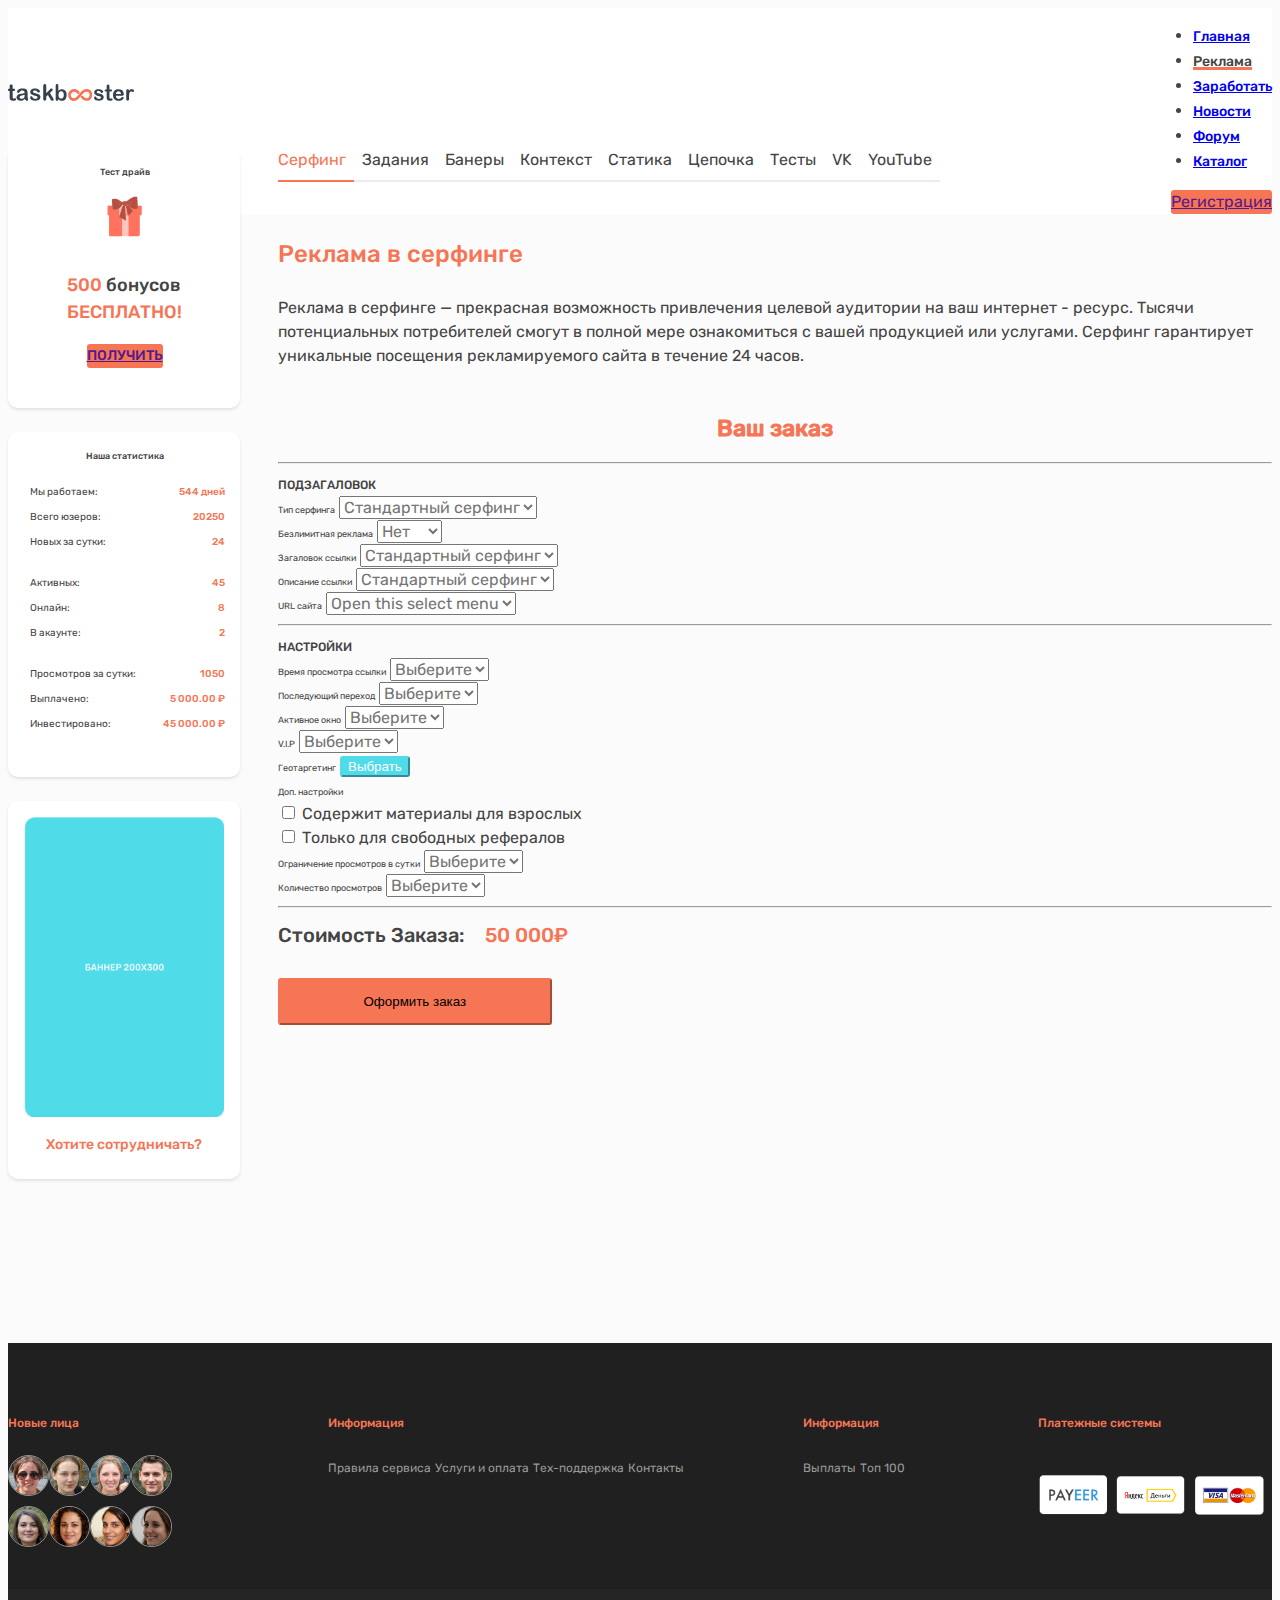
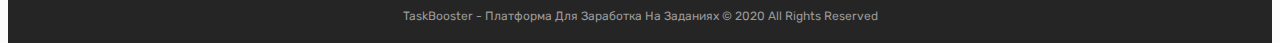
==== pages/advert.html @ 3c67e4ca "Advert page + adaptive" ====
<!DOCTYPE html>
<html lang="ru">

<head>
    <meta charset="UTF-8">
    <meta name="viewport" content="width=device-width, initial-scale=1.0">
    <title>Добро пожаловать | TaskBooster</title>
    <link href="https://cdn.jsdelivr.net/npm/bootstrap@5.0.0-beta3/dist/css/bootstrap.min.css" rel="stylesheet" integrity="sha384-eOJMYsd53ii+scO/bJGFsiCZc+5NDVN2yr8+0RDqr0Ql0h+rP48ckxlpbzKgwra6" crossorigin="anonymous">
    <link rel="stylesheet" href="../css/main.css">
</head>

<body>
    <div class="wrapper">
        <header class="header">
            <nav class="navbar navbar-expand-lg navbar-light bg-light nav" role="navigation">
                <div class="container">
                    <div class="nav-left">
                        <button class="nav-btn nav_menu" id="btnOpenMenu">
                            <span class="nav-btn_line"></span>
                            <span class="nav-btn_line"></span>
                            <span class="nav-btn_line"></span>
                        </button>
                        <div class="nav-logo">
                            <a href="#"><img src="../images/logo.svg" alt=""></a>
                        </div>
                        <div class="collapse navbar-collapse" id="navbarNav">
                            <ul class="navbar-nav">
                                <li class="nav-item">
                                    <a class="nav-link " aria-current="page" href="/">Главная</a>
                                </li>
                                <li class="nav-item">
                                    <a class="nav-link nav-link_active" href="../pages/advert.html">Реклама</a>
                                </li>
                                <li class="nav-item">
                                    <a class="nav-link" href="#">Заработать</a>
                                </li>
                                <li class="nav-item">
                                    <a class="nav-link" href="#">Новости</a>
                                </li>
                                <li class="nav-item">
                                    <a class="nav-link" href="#">Форум</a>
                                </li>
                                <li class="nav-item">
                                    <a class="nav-link" href="#">Каталог</a>
                                </li>
                            </ul>
                        </div>
                        <a href="" class="nav-link nav-login nav-login__mobile ">Вход</a>
                    </div>
                    <div class="nav-right">
                        <a href="" class="nav-link nav-login">Вход</a>
                        <a href="" class="btn btn-primary">Регистрация</a>
                    </div>
                </div>

            </nav>
        </header>
        <!-- .header-->

        <div class="middle">
            <div class="container middle-container">
                <aside class="sidebar" id="sidebar">
                    <div class="sidebar-wrap" id="sidebarWrap">
                        <div class=" sidebar-nav">
                            <ul class="">
                                <li class="sidebar-nav-item">
                                    <a class="sidebar-nav-link " aria-current="page" href="/">Главная</a>
                                </li>
                                <li class="sidebar-nav-item">
                                    <a class="sidebar-nav-link sidebar-nav-link_active" href="../pages/advert.html">Реклама</a>
                                </li>
                                <li class="sidebar-nav-item">
                                    <a class="sidebar-nav-link" href="#">Заработать</a>
                                </li>
                                <li class="sidebar-nav-item">
                                    <a class="sidebar-nav-link" href="#">Новости</a>
                                </li>
                                <li class="sidebar-nav-item">
                                    <a class="sidebar-nav-link" href="#">Форум</a>
                                </li>
                                <li class="sidebar-nav-item">
                                    <a class="sidebar-nav-link" href="#">Каталог</a>
                                </li>
                            </ul>
                        </div>
                        <div class="sidebar-block">
                            <h3 class="sidebar-block-title">Тест драйв</h3>
                            <div class="sidebar-prise">
                                <img src="../images/prise.png" alt="">
                                <p>500 <span>бонусов</span> бесплатно!</p>
                                <a href="" class="sidebar-prise_button btn btn-primary nav-link ">Получить</a>
                            </div>
                        </div>
                        <div class="sidebar-block">
                            <h3 class="sidebar-block-title">Наша статистика</h3>
                            <div class="sidebar-statistic-block">
                                <div class="sidebar-statistic-item">
                                    <p>Мы работаем:</p><span>544 дней</span></div>
                                <div class="sidebar-statistic-item">
                                    <p>Всего юзеров:</p><span>20250</span></div>
                                <div class="sidebar-statistic-item">
                                    <p>Новых за сутки:</p><span>24</span></div>
                            </div>
                            <div class="sidebar-statistic-block">
                                <div class="sidebar-statistic-item">
                                    <p>Активных:</p><span>45</span></div>
                                <div class="sidebar-statistic-item">
                                    <p>Онлайн:</p><span>8</span></div>
                                <div class="sidebar-statistic-item">
                                    <p>В акаунте:</p><span>2</span></div>
                            </div>
                            <div class="sidebar-statistic-block">
                                <div class="sidebar-statistic-item">
                                    <p>Просмотров за сутки:</p><span>1050</span></div>
                                <div class="sidebar-statistic-item">
                                    <p>Выплачено:</p><span>5 000.00 ₽</span></div>
                                <div class="sidebar-statistic-item">
                                    <p>Инвестировано:</p><span>45 000.00 ₽</span></div>
                            </div>
                        </div>
                        <div class="sidebar-block">
                            <div class="sidebar-advert">
                                <img src="../images/advert_baner.png" alt="">
                                <span>Хотите сотрудничать?</span>
                            </div>

                        </div>
                    </div>
                </aside>
                <!-- .sidebar -->
                <main class="content">
                    <div class="main">
                        <div class="main-content">
                            <div class="page-nav">
                                <ul>
                                    <li class="page-nav_item page-nav_item__active">Серфинг</li>
                                    <li class="page-nav_item">Задания</li>
                                    <li class="page-nav_item">Банеры</li>
                                    <li class="page-nav_item">Контекст</li>
                                    <li class="page-nav_item">Статика</li>
                                    <li class="page-nav_item">Цепочка</li>
                                    <li class="page-nav_item">Тесты</li>
                                    <li class="page-nav_item">VK</li>
                                    <li class="page-nav_item">YouTube</li>
                                </ul>
                            </div>
                            <h1 class="content-title">
                                Реклама в серфинге
                            </h1>
                            <p>Реклама в серфинге — прекрасная возможность привлечения целевой аудитории на ваш интернет - ресурс. Тысячи потенциальных потребителей смогут в полной мере ознакомиться с вашей продукцией или услугами. Серфинг гарантирует уникальные
                                посещения рекламируемого сайта в течение 24 часов.
                            </p>
                            <div class="order-block">
                                <div class="order-block_title">
                                    <h3>Ваш заказ</h3>
                                </div>
                                <hr>
                                <div class="order-block_content pt-4">
                                    <div class="container-fluid">
                                        <div class="row">
                                            <div class="col-12 col-lg-3 pb-4 order-block_content_title">
                                                <span>Подзагаловок</span>
                                            </div>
                                            <div class="col-12 col-lg-4 pb-4">
                                                <span class="order-block_content_label">Тип серфинга</span>
                                                <select class="form-select" aria-label="Default select example">
                                                    <option selected>Стандартный серфинг</option>
                                                    <option value="1">One</option>
                                                    <option value="2">Two</option>
                                                    <option value="3">Three</option>
                                                  </select>
                                            </div>
                                            <div class="col-12 col-lg-1"></div>
                                            <div class="col-12 col-lg-4 pb-4">
                                                <span class="order-block_content_label">Безлимитная реклама</span>
                                                <select class="form-select" aria-label="Default select example">
                                                    <option selected>Нет</option>
                                                    <option value="1">One</option>
                                                    <option value="2">Two</option>
                                                    <option value="3">Three</option>
                                                  </select>
                                            </div>
                                        </div>
                                        <div class="row">
                                            <div class="col-3"></div>
                                            <div class="col-12 col-lg-4 pb-4">
                                                <span class="order-block_content_label">Загаловок ссылки</span>
                                                <select class="form-select" aria-label="Default select example">
                                                    <option selected>Стандартный серфинг</option>
                                                    <option value="1">One</option>
                                                    <option value="2">Two</option>
                                                    <option value="3">Three</option>
                                                  </select>
                                            </div>
                                            <div class="col-1"></div>
                                            <div class="col-12 col-lg-4 pb-4">
                                                <span class="order-block_content_label">Описание ссылки</span>
                                                <select class="form-select" aria-label="Default select example">
                                                    <option selected>Стандартный серфинг</option>
                                                    <option value="1">One</option>
                                                    <option value="2">Two</option>
                                                    <option value="3">Three</option>
                                                  </select>
                                            </div>
                                        </div>
                                        <div class="row">
                                            <div class="col-3"></div>
                                            <div class="col-12 col-lg-9 pb-4">
                                                <span class="order-block_content_label">URL сайта</span>
                                                <select class="form-select" aria-placeholder="Обязательно укажите ссылку начиная с https:/http" aria-label="Default select example">
                                                    <option  selected>Open this select menu</option>
                                                    <option value="1">One</option>
                                                    <option value="2">Two</option>
                                                    <option value="3">Three</option>
                                                </select>
                                            </div>
                                        </div>
                                        <hr>
                                        <div class="row">
                                            <div class="col-12 col-lg-3 pb-4 order-block_content_title">
                                                <span>Настройки</span>
                                            </div>
                                            <div class="col-12 col-lg-4 pb-4">
                                                <span class="order-block_content_label">Время просмотра ссылки</span>
                                                <select class="form-select" aria-label="Default select example">
                                                    <option selected disabled>Выберите</option>
                                                    <option value="1">One</option>
                                                    <option value="2">Two</option>
                                                    <option value="3">Three</option>
                                                </select>
                                            </div>
                                            <div class="col-1"></div>
                                            <div class="col-12 col-lg-4 pb-4">
                                                <span class="order-block_content_label">Последующий переход</span>
                                                <select class="form-select" aria-label="Default select example">
                                                    <option selected disabled>Выберите</option>
                                                    <option value="1">One</option>
                                                    <option value="2">Two</option>
                                                    <option value="3">Three</option>
                                                </select>
                                            </div>
                                        </div>
                                        <div class="row">
                                            <div class="col-3"></div>
                                            <div class="col-12 col-lg-4 pb-4">
                                                <span class="order-block_content_label">Активное окно</span>
                                                <select class="form-select" aria-label="Default select example">
                                                    <option selected disabled>Выберите</option>
                                                    <option value="1">One</option>
                                                    <option value="2">Two</option>
                                                    <option value="3">Three</option>
                                                  </select>
                                            </div>
                                            <div class="col-1"></div>
                                            <div class="col-12 col-lg-4 pb-4">
                                                <span class="order-block_content_label">V.I.P</span>
                                                <select class="form-select" aria-label="Default select example">
                                                    <option selected disabled>Выберите</option>
                                                    <option value="1">One</option>
                                                    <option value="2">Two</option>
                                                    <option value="3">Three</option>
                                                  </select>
                                            </div>
                                        </div>
                                        <div class="row">
                                            <div class="col-12 col-lg-3"></div>
                                            <div class="col-5 col-lg-2 pb-4 d-flex flex-column">
                                                <span class="order-block_content_label  pb-1">Геотаргетинг</span>
                                                <button class="btn btn-blue">Выбрать</button>
                                            </div>
                                            <div class="col-3"></div>
                                            <div class="col-12 col-lg-4 pb-4">
                                                <span class="order-block_content_label">Доп. настройки</span>
                                                <div class="d-flex align-items-baseline">
                                                    <input type="checkbox" name="" id="">
                                                    <label for="" class="ms-1">Содержит материалы для взрослых</label>
                                                </div>
                                                <div class="d-flex align-items-baseline">
                                                    <input type="checkbox" name="" id="">
                                                    <label for="" class="ms-1">Только для свободных рефералов</label>
                                                </div>
                                            </div>
                                        </div>
                                        <div class="row">
                                            <div class="col-3"></div>
                                            <div class="col-12 col-lg-4 pb-4">
                                                <span class="order-block_content_label">Ограничение просмотров в сутки</span>
                                                <select class="form-select" aria-label="Default select example">
                                                    <option selected disabled>Выберите</option>
                                                    <option value="1">One</option>
                                                    <option value="2">Two</option>
                                                    <option value="3">Three</option>
                                                  </select>
                                            </div>
                                            <div class="col-1"></div>
                                            <div class="col-12 col-lg-4 pb-4">
                                                <span class="order-block_content_label">Количество просмотров</span>
                                                <select class="form-select" aria-label="Default select example">
                                                    <option selected disabled>Выберите</option>
                                                    <option value="1">One</option>
                                                    <option value="2">Two</option>
                                                    <option value="3">Three</option>
                                                  </select>
                                            </div>
                                        </div>
                                        <hr>
                                        <div class="row mt-5">
                                            <div class="col-12">
                                                <div class="order-block_content_total">
                                                    <p>Стоимость Заказа: <span>50 000₽</span></p>
                                                </div>
                                            </div>
                                        </div>
                                        <div class="row mt-5">
                                            <div class="col-12 d-flex justify-content-center">
                                                <button class="btn btn-primary order-block_content_submit">Оформить заказ</button>
                                            </div>
                                        </div>
                                    </div>
                                </div>

                            </div>
                        </div>
                    </div>
                </main>
                <!-- .content -->
            </div>
            <!-- .container-->
        </div>
        <!-- .middle-->

    </div>
    <!-- .wrapper -->
    <footer class="footer">
        <div class="container">
            <div class="footer-content">
                <div class="footer-section footer_faces">
                    <h3 class="footer-section-title">Новые лица</h3>
                    <div class="footer-section-content footer-section-content__faces">
                        <img src="../images/footer/faces/face1.jpeg" alt="">
                        <img src="../images/footer/faces/face2.jpeg" alt="">
                        <img src="../images/footer/faces/face3.jpeg" alt="">
                        <img src="../images/footer/faces/face4.jpeg" alt="">
                        <img src="../images/footer/faces/face5.jpeg" alt="">
                        <img src="../images/footer/faces/face6.jpeg" alt="">
                        <img src="../images/footer/faces/face7.jpeg" alt="">
                        <img src="../images/footer/faces/face8.jpeg" alt="">
                    </div>
                </div>
                <!-- /.footer-section -->
                <div class="footer-section footer_information__1">
                    <h3 class="footer-section-title">Информация</h3>
                    <div class="footer-section-content d-flex flex-column">
                        <a href="#">Правила сервиса</a>
                        <a href="#">Услуги и оплата</a>
                        <a href="#">Тех-поддержка</a>
                        <a href="#">Контакты</a>
                    </div>
                </div>
                <!-- /.footer-section -->
                <div class="footer-section footer_information__2">
                    <h3 class="footer-section-title">Информация</h3>
                    <div class="footer-section-content d-flex flex-column">
                        <a href="">Выплаты</a>
                        <a href="">Топ 100</a>
                    </div>
                </div>
                <!-- /.footer-section -->
                <div class="footer-section footer_payments">
                    <h3 class="footer-section-title footer_payments_title">Платежные системы</h3>
                    <div class="footer-section-content  footer_payments_content">
                        <img src="../images/footer/payeer.png" alt="">
                        <img src="../images/footer/yamoney.png" alt="">
                        <img src="../images/footer/visa.png" alt="">
                    </div>
                </div>
                <!-- /.footer-section -->
            </div>
            <!-- /.footer-content -->
        </div>
        <div class="footer-bottom">
            <div class="container">
                <div class="footer-bottom-content">
                    <div class="footer-bottom_logo">
                        <img src="../images/logo_white.svg" alt="">
                    </div>
                    <p class="footer-bottom_copyright">TaskBooster - Платформа Для Заработка На Заданиях © 2020 All Rights Reserved</p>
                    <div class="footer-bottom_info">
                        <p>ИП ФОМИН ЕВГЕНИЙ ЕВГЕНЬЕВИЧ</p>
                        <p>ИНН: 0105 11242077</p>
                    </div>
                </div>
            </div>
        </div>
    </footer>
    <!-- .footer -->

    <script src="https://cdn.jsdelivr.net/npm/bootstrap@5.0.0-beta3/dist/js/bootstrap.bundle.min.js" integrity="sha384-JEW9xMcG8R+pH31jmWH6WWP0WintQrMb4s7ZOdauHnUtxwoG2vI5DkLtS3qm9Ekf" crossorigin="anonymous"></script>
    <script src="../js/main.js"></script>
</body>

</html>
---- css/main.css ----
@font-face {
  font-family: 'Rubik Regular';
  src: url("/fonts/Rubik-Regular.eot");
  src: url("/fonts/Rubik-Regular.eot?#iefix") format("embedded-opentype"), url("/fonts/Rubik-Regular.woff") format("woff"), url("/fonts/Rubik-Regular.ttf") format("truetype");
  font-weight: normal;
  font-style: normal;
}

@font-face {
  font-family: 'Rubik Medium';
  src: url("../fonts/Rubik-Medium.eot");
  src: url("../fonts/Rubik-Medium.eot?#iefix") format("embedded-opentype"), url("../fonts/Rubik-Medium.woff") format("woff"), url("../fonts/Rubik-Medium.ttf") format("truetype");
  font-weight: normal;
  font-style: normal;
}

html, body {
  height: 100%;
}

body {
  font-family: 'Rubik Regular', sans-serif;
  font-weight: 400;
  font-size: 16px;
  line-height: 1.5;
  color: #444444;
  background: #fbfbfb;
}

.btn {
  border-radius: 3px;
}

.btn-primary {
  background: #f67555;
  border-color: #f67555;
}

.btn-primary:hover {
  background: #f67555;
  border-color: #f67555;
  color: #fff;
}

.btn-blue {
  background: #50dbe9;
  border-color: #50dbe9;
  color: #fff;
}

.btn-blue:hover {
  background: #50dbe9;
  border-color: #50dbe9;
  color: #fff;
}

.container {
  height: inherit;
}

.nav-link:hover {
  color: #f67555;
}

.wrapper {
  width: 100%;
  margin: 0 auto;
  min-height: 100%;
  height: auto !important;
  height: 100%;
}

.middle {
  width: 100%;
  padding: 0 0 300px;
  display: -webkit-box;
  display: -ms-flexbox;
  display: flex;
  margin-top: 60px;
}

.middle::after {
  display: table;
  clear: both;
  content: '';
}

.middle-container {
  display: -webkit-box;
  display: -ms-flexbox;
  display: flex;
}

.mcontainer {
  width: 100%;
  float: left;
  overflow: hidden;
  margin-bottom: 140px;
}

.content {
  width: 100%;
  padding: 0 0 0 70px;
  margin-bottom: 140px;
  overflow: hidden;
}

.content-title {
  margin: 0 8px 12px 0;
  font-family: 'Rubik Medium', sans-serif;
  font-weight: 500;
  font-size: 24px;
  line-height: 1.5;
  color: #f67555;
}

.mt50 {
  margin-top: 50px;
}

.form-select {
  font-family: 'Rubik Regular', sans-serif;
  font-weight: 400;
  font-size: 16px;
  line-height: 1.25;
  color: #757575;
}

@media screen and (max-width: 991px) {
  .middle {
    margin-top: 40px;
  }
  .content {
    padding: 0;
  }
  .mt50 {
    margin-top: 0;
  }
}

.header {
  height: 56px;
}

.nav {
  width: 100%;
  background: #ffffff;
}

.nav-logo {
  display: -webkit-box;
  display: -ms-flexbox;
  display: flex;
  -webkit-box-pack: center;
      -ms-flex-pack: center;
          justify-content: center;
  padding-top: 0;
  padding-bottom: .3125rem;
}

.nav-link {
  font-family: 'Rubik Medium', sans-serif;
  font-weight: 500;
  font-size: 14px;
  line-height: 1.71;
}

.nav-link_active {
  position: relative;
  color: #444444;
}

.nav-link_active::after {
  content: '';
  position: absolute;
  bottom: 0;
  left: 0;
  width: 100%;
  height: 3px;
  background: #f67555;
}

.nav-left, .nav-right {
  display: -webkit-box;
  display: -ms-flexbox;
  display: flex;
  -webkit-box-pack: justify;
      -ms-flex-pack: justify;
          justify-content: space-between;
  -webkit-box-align: center;
      -ms-flex-align: center;
          align-items: center;
}

.nav-login {
  color: #f67555;
  margin-right: 24px;
}

.nav-login__mobile {
  display: none;
}

.nav_menu {
  display: none;
}

.nav-btn {
  display: none;
  -webkit-box-orient: vertical;
  -webkit-box-direction: normal;
      -ms-flex-direction: column;
          flex-direction: column;
  -webkit-box-pack: center;
      -ms-flex-pack: center;
          justify-content: center;
  -webkit-box-align: end;
      -ms-flex-align: end;
          align-items: flex-end;
  background-color: transparent;
  width: 35px;
  height: 20px;
  border: none;
  cursor: pointer;
  z-index: 101;
}

.nav-btn_line {
  display: block;
  background-color: #444444;
  width: 16px;
  height: 2px;
  margin: 2px 0;
  -webkit-transition: .2s;
  transition: .2s;
}

.nav-btn--active :nth-child(1) {
  -webkit-transform: rotate(45deg) translate(7px, 1px);
          transform: rotate(45deg) translate(7px, 1px);
  -webkit-transform-origin: center;
          transform-origin: center;
}

.nav-btn--active :nth-child(2) {
  display: none;
}

.nav-btn--active :nth-child(3) {
  -webkit-transform: rotate(-45deg) translate(3px, 3px);
          transform: rotate(-45deg) translate(3px, 3px);
  -webkit-transform-origin: center;
          transform-origin: center;
}

.navbar-nav {
  padding-left: 70px;
}

@media screen and (max-width: 991px) {
  .nav-logo {
    width: 200px;
    padding-top: 3px;
    padding-left: 40px;
  }
  .nav-btn {
    display: -webkit-box;
    display: -ms-flexbox;
    display: flex;
    padding-left: 20px;
  }
  .nav-link {
    padding: 0;
  }
  .nav-login {
    margin-right: 0;
    padding-top: 5px;
    padding-right: 20px;
  }
  .nav-login__mobile {
    display: block;
  }
  .nav-left {
    width: 100%;
  }
  .nav-right {
    display: none;
  }
}

.sidebar {
  width: 200px;
  margin-bottom: 140px;
}

.sidebar-block {
  display: -webkit-box;
  display: -ms-flexbox;
  display: flex;
  -webkit-box-orient: vertical;
  -webkit-box-direction: normal;
      -ms-flex-direction: column;
          flex-direction: column;
  -webkit-box-pack: center;
      -ms-flex-pack: center;
          justify-content: center;
  -webkit-box-align: center;
      -ms-flex-align: center;
          align-items: center;
  width: 200px;
  margin: 24px 0;
  padding: 16px 16px 24px;
  border-radius: 10px;
  -webkit-box-shadow: 0 2px 4px 0 rgba(50, 50, 71, 0.06), 0 2px 2px 0 rgba(50, 50, 71, 0.06);
          box-shadow: 0 2px 4px 0 rgba(50, 50, 71, 0.06), 0 2px 2px 0 rgba(50, 50, 71, 0.06);
  background-color: #fff;
}

.sidebar-block-title {
  margin: 0 29px 16px 30px;
  font-size: 9px;
  line-height: 1.78;
  font-family: 'Rubik Medium', sans-serif;
  font-weight: 500;
  color: #444444;
}

.sidebar-prise {
  display: -webkit-box;
  display: -ms-flexbox;
  display: flex;
  -webkit-box-orient: vertical;
  -webkit-box-direction: normal;
      -ms-flex-direction: column;
          flex-direction: column;
  -webkit-box-pack: center;
      -ms-flex-pack: center;
          justify-content: center;
  -webkit-box-align: center;
      -ms-flex-align: center;
          align-items: center;
  color: #f67555;
  font-size: 18px;
  text-align: center;
  text-transform: uppercase;
  font-family: 'Rubik Medium', sans-serif;
  font-weight: 500;
}

.sidebar-prise img {
  width: 36px;
  height: 42px;
  margin: 0 29px 16px 30px;
}

.sidebar-prise span {
  color: #444444;
  text-transform: lowercase;
}

.sidebar-prise_button {
  margin: 0 29px 16px 30px;
}

.sidebar-statistic-block {
  display: -webkit-box;
  display: -ms-flexbox;
  display: flex;
  -webkit-box-orient: vertical;
  -webkit-box-direction: normal;
      -ms-flex-direction: column;
          flex-direction: column;
  width: 100%;
  margin: 0 29px 16px 30px;
}

.sidebar-statistic-item {
  display: -webkit-box;
  display: -ms-flexbox;
  display: flex;
  -webkit-box-pack: justify;
      -ms-flex-pack: justify;
          justify-content: space-between;
  -webkit-box-align: center;
      -ms-flex-align: center;
          align-items: center;
  font-family: 'Rubik Regular', sans-serif;
  font-weight: 400;
  font-size: 10px;
  color: #444444;
}

.sidebar-statistic-item p {
  margin: 5px;
}

.sidebar-statistic-item span {
  font-family: 'Rubik Medium', sans-serif;
  font-weight: 500;
  color: #f67555;
}

.sidebar-advert {
  display: -webkit-box;
  display: -ms-flexbox;
  display: flex;
  -webkit-box-orient: vertical;
  -webkit-box-direction: normal;
      -ms-flex-direction: column;
          flex-direction: column;
  -webkit-box-pack: center;
      -ms-flex-pack: center;
          justify-content: center;
  -webkit-box-align: center;
      -ms-flex-align: center;
          align-items: center;
  font-family: 'Rubik Medium', sans-serif;
  font-weight: 500;
  color: #f67555;
  font-size: 14px;
  font-weight: 500;
  font-stretch: normal;
  font-style: normal;
  line-height: 1.43;
}

.sidebar-advert img {
  width: 200px;
  height: 300px;
}

.sidebar-advert span {
  margin-top: 18px;
}

.sidebar-nav {
  display: none;
}

@media screen and (max-width: 991px) {
  .sidebar {
    position: absolute;
    left: -1000px;
    margin: 0;
    opacity: 0;
  }
  .sidebar-wrap {
    display: -webkit-box;
    display: -ms-flexbox;
    display: flex;
    -webkit-box-orient: vertical;
    -webkit-box-direction: normal;
        -ms-flex-direction: column;
            flex-direction: column;
    -webkit-box-pack: center;
        -ms-flex-pack: center;
            justify-content: center;
    -webkit-box-align: center;
        -ms-flex-align: center;
            align-items: center;
    width: 306px;
    margin: 0 69px 120px -215px;
    padding: 24px 53px 84px;
    border: solid 1px #f6f6f6;
    border-radius: 10px;
    background: #f6f6f6;
    -webkit-transition: margin .5s;
    transition: margin .5s;
    opacity: 0;
  }
  .sidebar-wrap-active {
    margin-left: 0;
    opacity: 1;
  }
  .sidebar-active {
    top: 0px;
    left: 0px;
    right: 0px;
    width: 100%;
    z-index: 100;
    background-color: rgba(10, 10, 10, 0.2);
    overflow-y: scroll;
    opacity: 1;
  }
  .sidebar-nav {
    display: block;
  }
  .sidebar-nav ul {
    display: -webkit-box;
    display: -ms-flexbox;
    display: flex;
    -webkit-box-orient: vertical;
    -webkit-box-direction: normal;
        -ms-flex-direction: column;
            flex-direction: column;
    padding-left: 0;
    margin-bottom: 0;
    list-style: none;
  }
  .sidebar-nav-item {
    padding-top: 15px;
  }
  .sidebar-nav-link {
    color: #444444;
    font-family: 'Rubik Medium', sans-serif;
    font-weight: 500;
    text-decoration: none;
  }
  .sidebar-nav-link:hover {
    color: rgba(0, 0, 0, 0.7);
  }
  .sidebar-nav-link_active {
    position: relative;
    color: #444444;
  }
  .sidebar-nav-link_active::after {
    content: '';
    position: absolute;
    bottom: -5px;
    left: 0;
    width: 100%;
    height: 3px;
    background: #f67555;
  }
}

.footer {
  position: relative;
  margin: -300px auto 0;
  height: 300px;
  background: #202020;
}

.footer-bottom {
  position: absolute;
  bottom: 0;
  width: 100%;
  height: 54px;
  background: #252525;
}

.footer-bottom-content {
  display: -webkit-box;
  display: -ms-flexbox;
  display: flex;
  -webkit-box-pack: center;
      -ms-flex-pack: center;
          justify-content: center;
  -webkit-box-align: center;
      -ms-flex-align: center;
          align-items: center;
  height: inherit;
  font-size: 12px;
  line-height: 1.5;
  color: #999999;
}

.footer-bottom_copyright {
  display: block;
}

.footer-bottom_info, .footer-bottom_logo {
  display: none;
}

.footer-content {
  display: -webkit-box;
  display: -ms-flexbox;
  display: flex;
  -webkit-box-pack: justify;
      -ms-flex-pack: justify;
          justify-content: space-between;
  -ms-flex-wrap: wrap;
      flex-wrap: wrap;
  padding: 68px 0 0 0;
}

.footer-section-title {
  margin: 0 39px 20px 0;
  font-family: 'Rubik Medium', sans-serif;
  font-weight: 500;
  font-size: 12px;
  font-weight: 500;
  line-height: 2;
  color: #f67555;
}

.footer-section-content {
  margin: 20px 0 8px;
}

.footer-section-content a {
  font-family: 'Rubik Regular', sans-serif;
  font-weight: 400;
  font-size: 12px;
  line-height: 1.5;
  color: #999999;
  text-decoration: none;
}

.footer-section-content__faces {
  display: -ms-grid;
  display: grid;
  -ms-grid-columns: (40px)[4];
      grid-template-columns: repeat(4, 40px);
  grid-column-gap: 1px;
  grid-row-gap: 10px;
  width: 200px;
}

.footer-section-content__faces img {
  width: 39px;
  height: 39px;
  border-radius: 300px;
  border: solid 1px rgba(228, 228, 228, 0.6);
}

.footer-section-content__payments img {
  width: 70px;
  height: 40px;
  margin: 20px 8px 0 0;
  padding: 14px 9px 1;
}

.footer_payments_content {
  display: -webkit-box;
  display: -ms-flexbox;
  display: flex;
}

.footer_payments_content img {
  width: 70px;
  height: 40px;
  margin: 20px 8px 0 0;
  padding: 14px 9px 1;
}

@media screen and (max-width: 991px) {
  .footer {
    height: 452px;
  }
  .footer_information__2 {
    display: none;
  }
  .footer_payments {
    width: 100%;
  }
  .footer_payments_content {
    -webkit-box-pack: center;
        -ms-flex-pack: center;
            justify-content: center;
  }
  .footer_payments_title {
    display: none;
  }
  .footer_content {
    -webkit-box-align: center;
        -ms-flex-align: center;
            align-items: center;
  }
  .footer-bottom {
    height: 126px;
  }
  .footer-bottom-content {
    -webkit-box-orient: vertical;
    -webkit-box-direction: normal;
        -ms-flex-direction: column;
            flex-direction: column;
  }
  .footer-bottom_logo {
    display: block;
  }
  .footer-bottom_copyright {
    display: none;
  }
  .footer-bottom_info {
    display: -webkit-box;
    display: -ms-flexbox;
    display: flex;
    -webkit-box-orient: vertical;
    -webkit-box-direction: normal;
        -ms-flex-direction: column;
            flex-direction: column;
    -webkit-box-pack: center;
        -ms-flex-pack: center;
            justify-content: center;
    -webkit-box-align: center;
        -ms-flex-align: center;
            align-items: center;
    margin-top: 22px;
  }
  .footer-bottom_info p {
    margin: 0;
  }
}

.main {
  display: -webkit-box;
  display: -ms-flexbox;
  display: flex;
  -webkit-box-align: center;
      -ms-flex-align: center;
          align-items: center;
}

.main-content {
  display: -webkit-box;
  display: -ms-flexbox;
  display: flex;
  -webkit-box-orient: vertical;
  -webkit-box-direction: normal;
      -ms-flex-direction: column;
          flex-direction: column;
  -webkit-box-pack: start;
      -ms-flex-pack: start;
          justify-content: start;
  -webkit-box-align: start;
      -ms-flex-align: start;
          align-items: flex-start;
  width: 100%;
}

.main-content a {
  padding: 14px 84.5px;
}

.main-content p {
  margin: 12px 0 28px;
  font-family: 'Rubik Regular', sans-serif;
  font-weight: 400;
  font-size: 16px;
  line-height: 1.5;
}

.main img {
  width: 515px;
}

.main-item {
  display: -webkit-box;
  display: -ms-flexbox;
  display: flex;
  width: 100%;
}

.main-item img {
  width: 100px;
  height: 100px;
  margin: 11px 40px 11px 0;
  padding: 15px 17px 20px 18px;
  border-radius: 15px;
  -webkit-box-shadow: 2px 2px 0 0 #dfdfdf;
          box-shadow: 2px 2px 0 0 #dfdfdf;
}

.main-item-content {
  width: 100%;
  text-overflow: ellipsis;
  overflow: hidden;
}

.main-item-content p {
  line-height: 1.5;
}

.main-item-content h2 {
  margin: 0 663px 20px 0;
  font-family: 'Rubik Medium', sans-serif;
  font-weight: 500;
  font-size: 20px;
  line-height: 1.5;
  color: #f67555;
}

@media screen and (max-width: 991px) {
  .main {
    -webkit-box-orient: vertical;
    -webkit-box-direction: reverse;
        -ms-flex-direction: column-reverse;
            flex-direction: column-reverse;
  }
  .main img {
    width: 311px;
  }
  .main-content a {
    display: none;
  }
  .main-item {
    -webkit-box-orient: vertical;
    -webkit-box-direction: normal;
        -ms-flex-direction: column;
            flex-direction: column;
    -webkit-box-pack: center;
        -ms-flex-pack: center;
            justify-content: center;
    -webkit-box-align: center;
        -ms-flex-align: center;
            align-items: center;
  }
  .main-item-content {
    margin-top: 30px;
  }
}

@media screen and (max-width: 1200px) {
  .main img {
    width: 400px;
  }
}

.page-nav {
  position: relative;
  padding: 0 0 16px;
  margin-bottom: 24px;
}

.page-nav ul {
  display: -webkit-box;
  display: -ms-flexbox;
  display: flex;
  list-style-type: none;
  padding: 0;
}

.page-nav ul li {
  font-family: 'Rubik Regular', sans-serif;
  font-weight: 400;
  padding: 8px;
}

.page-nav ul li:nth-child(1) {
  padding-left: 0;
}

.page-nav:after {
  content: '';
  position: absolute;
  left: 0;
  bottom: 30px;
  width: 100%;
  height: 2px;
  background: #ebecf0;
}

.page-nav_item {
  position: relative;
  padding: 8px;
  font-family: 'Rubik Regular', sans-serif;
  font-weight: 400;
}

.page-nav_item:nth-child(1) {
  padding-left: 0;
}

.page-nav_item__active {
  color: #f67555;
}

.page-nav_item__active::after {
  content: '';
  position: absolute;
  left: 0;
  bottom: -2px;
  width: 100%;
  height: 2px;
  background: #f67555;
  z-index: 1;
}

.order-block {
  width: 100%;
}

.order-block_title {
  font-family: 'Rubik Medium', sans-serif;
  font-weight: 500;
  font-size: 20px;
  line-height: 0.8;
  text-align: center;
  color: #f67555;
}

.order-block_content_title span {
  font-family: 'Rubik Medium', sans-serif;
  font-weight: 500;
  font-size: 12px;
  line-height: 1.33;
  text-transform: uppercase;
}

.order-block_content_label {
  font-size: 9px;
}

.order-block_content_total p {
  font-family: 'Rubik Medium', sans-serif;
  font-weight: 500;
  font-size: 20px;
  line-height: 1.5;
}

.order-block_content_total span {
  font-family: 'Rubik Medium', sans-serif;
  font-weight: 500;
  padding-left: 16px;
  font-size: 20px;
  line-height: 1.5;
  color: #f67555;
}

.order-block_content_submit {
  padding: 14px 83.5px;
}
/*# sourceMappingURL=main.css.map */
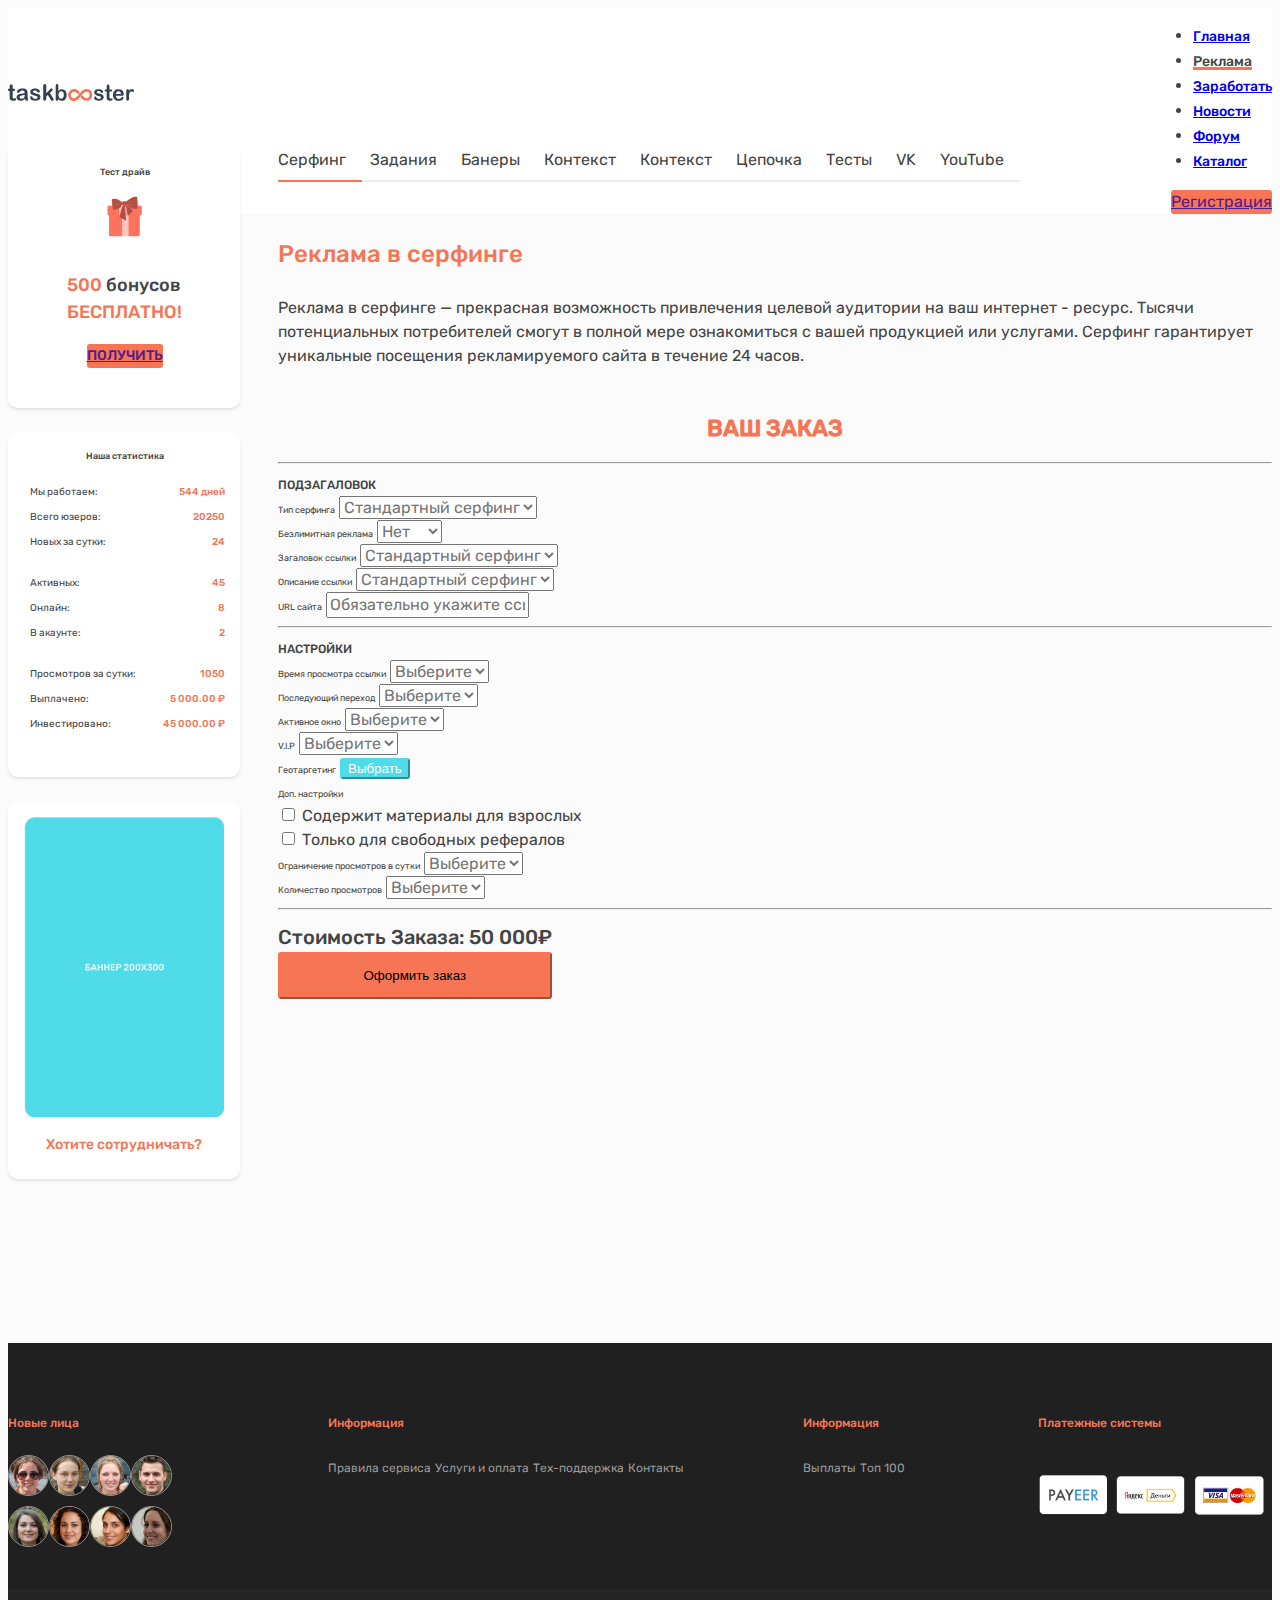
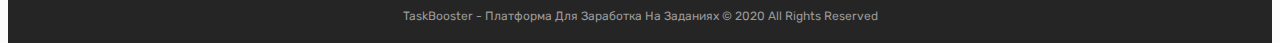
==== commit dd711f06: "Task Baner pages" ====
--- a/pages/advert.html
+++ b/pages/advert.html
@@ -133,15 +133,15 @@
                         <div class="main-content">
                             <div class="page-nav">
                                 <ul>
-                                    <li class="page-nav_item page-nav_item__active">Серфинг</li>
-                                    <li class="page-nav_item">Задания</li>
-                                    <li class="page-nav_item">Банеры</li>
-                                    <li class="page-nav_item">Контекст</li>
-                                    <li class="page-nav_item">Статика</li>
-                                    <li class="page-nav_item">Цепочка</li>
-                                    <li class="page-nav_item">Тесты</li>
-                                    <li class="page-nav_item">VK</li>
-                                    <li class="page-nav_item">YouTube</li>
+                                    <li class="page-nav_item page-nav_item__active"><a href="../pages/advert.html">Серфинг</a></li>
+                                    <li class="page-nav_item"><a href="../pages/tasks.html">Задания</a></li>
+                                    <li class="page-nav_item"><a href="../pages/banner.html">Банеры</a></li>
+                                    <li class="page-nav_item"><a href="">Контекст</a></li>
+                                    <li class="page-nav_item"><a href="">Контекст</a></li>
+                                    <li class="page-nav_item"><a href="">Цепочка</a></li>
+                                    <li class="page-nav_item"><a href="">Тесты</a></li>
+                                    <li class="page-nav_item"><a href="">VK</a></li>
+                                    <li class="page-nav_item"><a href="">YouTube</a></li>
                                 </ul>
                             </div>
                             <h1 class="content-title">
@@ -207,12 +207,7 @@
                                             <div class="col-3"></div>
                                             <div class="col-12 col-lg-9 pb-4">
                                                 <span class="order-block_content_label">URL сайта</span>
-                                                <select class="form-select" aria-placeholder="Обязательно укажите ссылку начиная с https:/http" aria-label="Default select example">
-                                                    <option  selected>Open this select menu</option>
-                                                    <option value="1">One</option>
-                                                    <option value="2">Two</option>
-                                                    <option value="3">Three</option>
-                                                </select>
+                                                <input type="text" class="form-control" placeholder="Обязательно укажите ссылку начиная с https:/http">
                                             </div>
                                         </div>
                                         <hr>
--- a/css/main.css
+++ b/css/main.css
@@ -114,11 +114,21 @@
   color: #f67555;
 }
 
+.content-title__dark {
+  color: #444444;
+}
+
+.content-text-orange {
+  font-family: 'Rubik Medium', sans-serif;
+  font-weight: 500;
+  color: #f67555;
+}
+
 .mt50 {
   margin-top: 50px;
 }
 
-.form-select {
+.form-select, .form-control {
   font-family: 'Rubik Regular', sans-serif;
   font-weight: 400;
   font-size: 16px;
@@ -782,7 +792,7 @@
   .main img {
     width: 311px;
   }
-  .main-content a {
+  .main-content_join {
     display: none;
   }
   .main-item {
@@ -822,14 +832,19 @@
   padding: 0;
 }
 
-.page-nav ul li {
+.page-nav ul li, .page-nav ul a {
   font-family: 'Rubik Regular', sans-serif;
   font-weight: 400;
   padding: 8px;
 }
 
-.page-nav ul li:nth-child(1) {
+.page-nav ul li:nth-child(1), .page-nav ul a:nth-child(1) {
   padding-left: 0;
+}
+
+.page-nav ul a {
+  text-decoration: none;
+  color: #444444;
 }
 
 .page-nav:after {
@@ -879,6 +894,7 @@
   line-height: 0.8;
   text-align: center;
   color: #f67555;
+  text-transform: uppercase;
 }
 
 .order-block_content_title span {
@@ -898,9 +914,10 @@
   font-weight: 500;
   font-size: 20px;
   line-height: 1.5;
-}
-
-.order-block_content_total span {
+  margin-bottom: 0;
+}
+
+.order-block_content_total__orange {
   font-family: 'Rubik Medium', sans-serif;
   font-weight: 500;
   padding-left: 16px;
@@ -909,7 +926,42 @@
   color: #f67555;
 }
 
+.order-block_content_total_desc {
+  font-family: 'Rubik Regular', sans-serif;
+  font-weight: 400;
+  font-size: 16px;
+  line-height: 1.88;
+}
+
+.order-block_content_total_desc__blue {
+  color: #50dbe9;
+}
+
 .order-block_content_submit {
   padding: 14px 83.5px;
 }
+
+.order-block_warning {
+  padding: 16px 16px 22px;
+  border-radius: 3px;
+  background: rgba(7, 201, 250, 0.1);
+}
+
+.order-block_warning p {
+  font-size: 14px;
+  line-height: 1.43;
+}
+
+.order-block_warning_icon {
+  width: 16.5px;
+  height: 16px;
+  color: #50dbe9;
+}
+
+.order-block_warning_title {
+  font-family: 'Rubik Medium', sans-serif;
+  font-weight: 500;
+  font-size: 16px;
+  line-height: 1.25;
+}
 /*# sourceMappingURL=main.css.map */